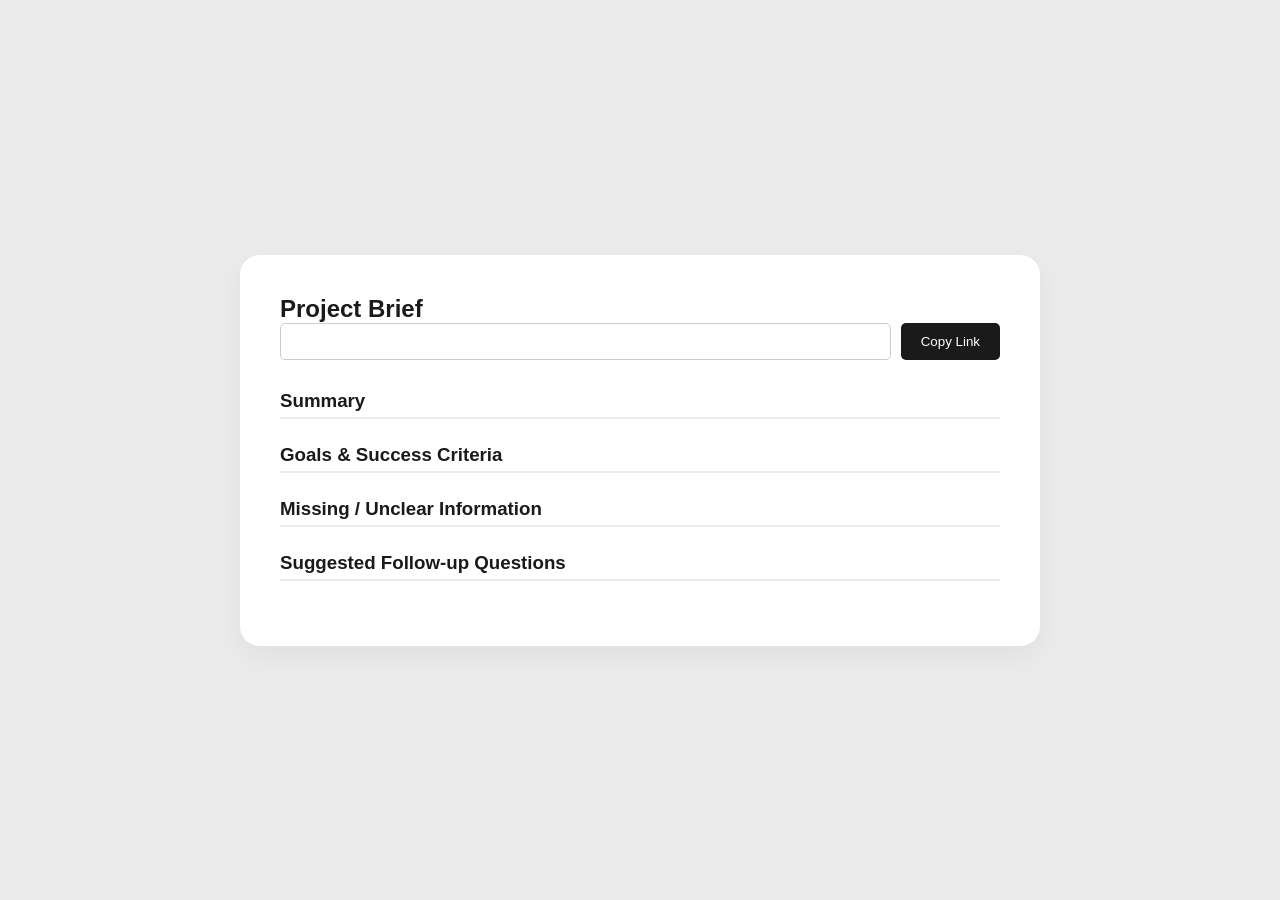
==== static/brief.html @ 4525be4d "Create brief.html" ====
<!DOCTYPE html>
<html lang="en">
<head>
    <meta charset="UTF-8">
    <meta name="viewport" content="width=device-width, initial-scale=1.0">
    <title>Project Brief - NORPLE</title>
    <link rel="stylesheet" href="style.css">
</head>
<body>
    <div id="app">
        <section id="output-view" class="view active">
            <div class="brief-container">
                <h2>Project Brief</h2>
                <div class="share-link">
                    <input type="text" id="share-url" readonly>
                    <button id="copy-btn">Copy Link</button>
                </div>
                
                <div class="brief-section">
                    <h3>Summary</h3>
                    <p id="out-summary"></p>
                </div>
                
                <div class="brief-section">
                    <h3>Goals & Success Criteria</h3>
                    <ul id="out-goals"></ul>
                </div>

                <div class="brief-section">
                    <h3>Missing / Unclear Information</h3>
                    <ul id="out-missing"></ul>
                </div>

                <div class="brief-section">
                    <h3>Suggested Follow-up Questions</h3>
                    <ul id="out-followups"></ul>
                </div>
            </div>
        </section>
    </div>
    <script src="brief.js"></script> 
</body>
</html>
---- static/style.css ----
:root {
    --bg-color: #EBEBEB; /* Refined off-white */
    --text-color: #1a1a1a;
    --border-color: #1a1a1a;
}

* {
    box-sizing: border-box;
    margin: 0;
    padding: 0;
    font-family: 'Inter', Helvetica, Arial, sans-serif;
}

body {
    background-color: var(--bg-color);
    color: var(--text-color);
    display: flex;
    justify-content: center;
    align-items: center;
    min-height: 100vh;
}

.view {
    width: 100vw;
    height: 100vh;
    display: flex;
    justify-content: center;
    align-items: center;
    flex-direction: column;
    position: relative;
}

.hidden {
    display: none !important;
}

/* Landing Page */
.landing-content {
    text-align: center;
    display: flex;
    flex-direction: column;
    align-items: center;
    gap: 15px;
}

.subtitle {
    letter-spacing: 0.5em;
    font-size: 0.8rem;
    color: #666;
    margin-bottom: 5px;
}

.main-logo {
    width: 450px; /* Big and bold SVG */
    max-width: 80vw;
    margin-bottom: 25px;
}

.powered-by {
    font-size: 0.7rem;
    color: #888;
    letter-spacing: 0.2em;
    margin-bottom: 50px;
    display: flex;
    flex-direction: column;
    align-items: center;
    gap: 10px;
}

.softworks-logo {
    width: 120px; /* Smaller, tucked below */
}

.primary-btn {
    background-color: var(--text-color);
    color: white;
    border: none;
    border-radius: 40px;
    padding: 15px 40px;
    font-weight: bold;
    letter-spacing: 1px;
    cursor: pointer;
    width: 100%;
    max-width: 650px; /* Wide pill button */
    transition: transform 0.2s;
}

.primary-btn:hover {
    transform: scale(1.02);
}

/* Input Page */
.header-icon {
    position: absolute;
    top: 40px;
    left: 40px;
    background: transparent;
    border: none;
    cursor: pointer;
    padding: 0;
    z-index: 10;
}

.header-icon img {
    width: 50px;
    height: 50px;
    transition: transform 0.2s;
}

.header-icon:hover img {
    transform: scale(1.1);
}

.input-container {
    width: 100%;
    max-width: 800px;
    display: flex;
    flex-direction: column;
    align-items: center;
    gap: 20px;
}

.character-illustration {
    width: 100%;
    text-align: center; /* Ensures the container centers the image */
}

.character-illustration img {
    width: 550px; /* Increase this value to make him bigger (it was 140px) */
    display: block; 
    margin: 0 auto 10px auto; /* This guarantees he stays perfectly centered */
}

#brief-form {
    width: 100%;
    display: flex;
    flex-direction: column;
    align-items: center;
}

.main-input {
    width: 100%;
    padding: 20px 30px;
    border: 1px solid var(--border-color);
    border-radius: 40px;
    background: transparent;
    font-size: 1.2rem;
    outline: none;
    margin-bottom: 30px;
    text-align: center;
}

.upload-area {
    display: flex;
    gap: 15px;
    justify-content: center;
    flex-wrap: wrap;
}

.upload-box {
    width: 160px;
    height: 160px;
    border: 1px solid var(--border-color);
    border-radius: 20px;
    display: flex;
    flex-direction: column;
    justify-content: center;
    align-items: center;
    cursor: pointer;
    background: transparent;
    transition: background 0.2s;
}

.upload-box:hover {
    background: rgba(0,0,0,0.05);
}

.upload-box input[type="file"] {
    display: none;
}

.upload-text {
    font-size: 0.75rem;
    font-weight: bold;
    letter-spacing: 1px;
    color: var(--text-color);
}

.upload-limit {
    font-size: 0.6rem;
    color: #888;
    margin-top: 10px;
}

.submit-plus {
    width: 40px;
    height: 160px;
    border: 1px solid var(--border-color);
    border-radius: 20px;
    background: transparent;
    font-size: 1.5rem;
    cursor: pointer;
    display: flex;
    justify-content: center;
    align-items: center;
    transition: all 0.2s;
}

.submit-plus:hover {
    background: var(--text-color);
    color: white;
}

/* Output View */
.brief-container {
    width: 100%;
    max-width: 800px;
    background: white;
    padding: 40px;
    border-radius: 20px;
    box-shadow: 0 10px 30px rgba(0,0,0,0.05);
    overflow-y: auto;
    max-height: 90vh;
}

.share-link {
    display: flex;
    gap: 10px;
    margin-bottom: 30px;
}

.share-link input {
    flex-grow: 1;
    padding: 10px;
    border: 1px solid #ccc;
    border-radius: 5px;
}

.share-link button {
    padding: 10px 20px;
    background: var(--text-color);
    color: white;
    border: none;
    border-radius: 5px;
    cursor: pointer;
}

.brief-section {
    margin-bottom: 25px;
}

.brief-section h3 {
    margin-bottom: 10px;
    border-bottom: 2px solid var(--bg-color);
    padding-bottom: 5px;
}

.brief-section ul {
    padding-left: 20px;
}

#loading {
    margin-top: 20px;
    font-weight: bold;
}
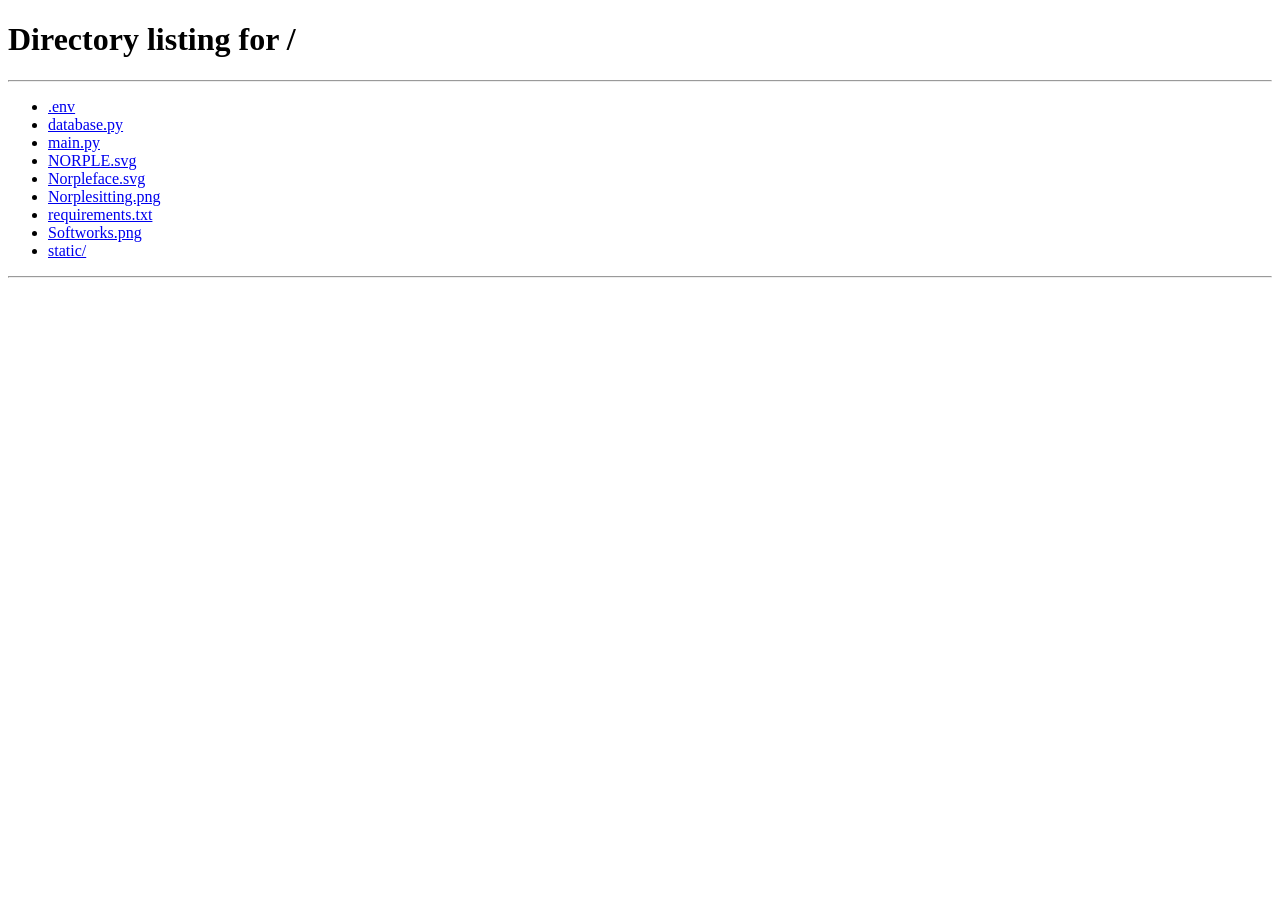
==== commit 32c3d11b: "Update brief.html" ====
--- a/static/brief.html
+++ b/static/brief.html
@@ -9,6 +9,10 @@
 <body>
     <div id="app">
         <section id="output-view" class="view active">
+            <button id="home-back-btn" class="header-icon" aria-label="Go Back">
+                <img src="Norpleface.svg" alt="Back">
+            </button>
+
             <div class="brief-container">
                 <h2>Project Brief</h2>
                 <div class="share-link">
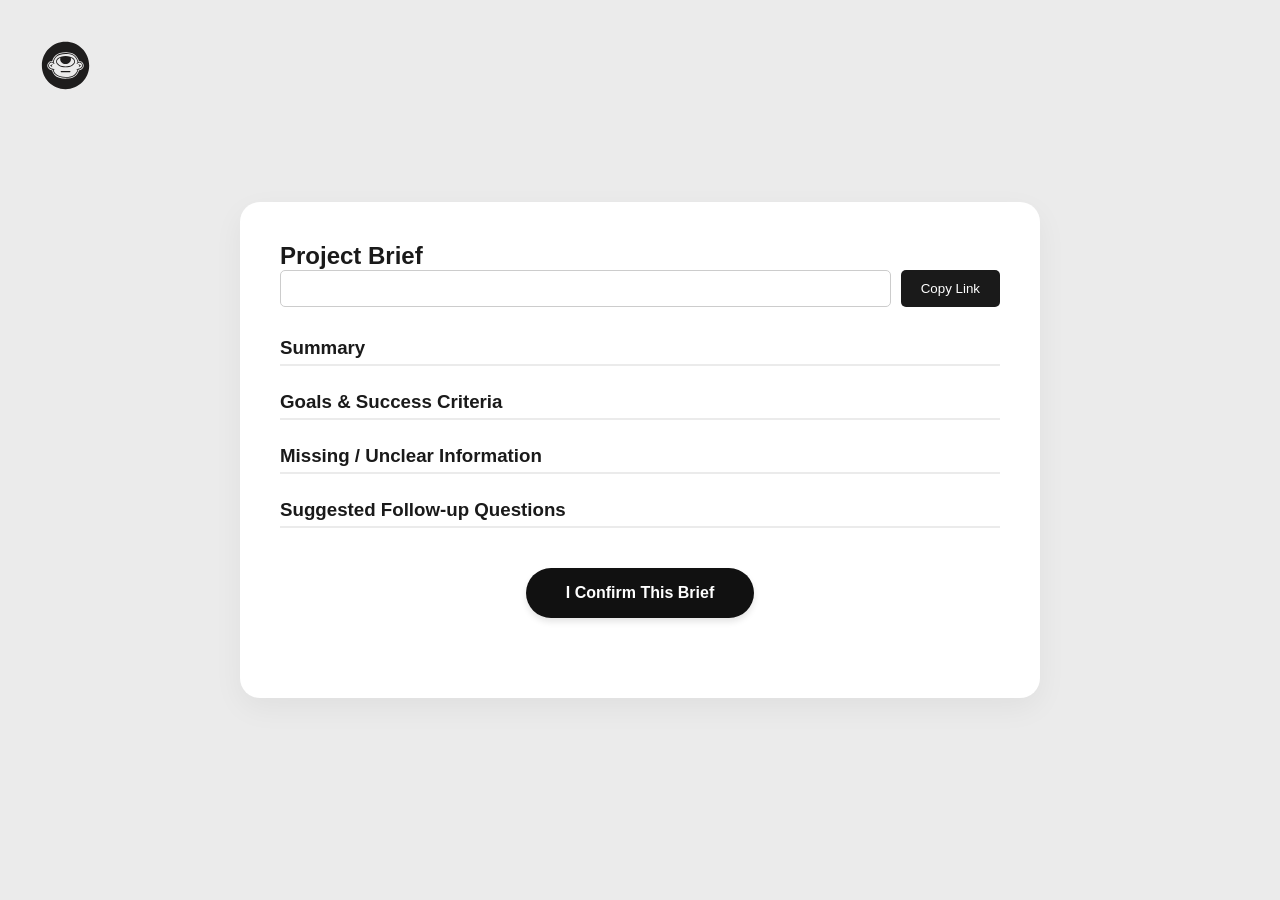
==== commit 3d13af01: "Update brief.html" ====
--- a/static/brief.html
+++ b/static/brief.html
@@ -39,6 +39,11 @@
                     <h3>Suggested Follow-up Questions</h3>
                     <ul id="out-followups"></ul>
                 </div>
+                <div class="confirmation-section" style="text-align: center; margin-top: 40px; margin-bottom: 40px;">
+    <button id="confirm-btn" style="background-color: #111; color: white; padding: 16px 40px; border-radius: 50px; border: none; font-size: 16px; font-weight: bold; cursor: pointer; box-shadow: 0 4px 6px rgba(0,0,0,0.1);">
+        I Confirm This Brief
+    </button>
+</div>
             </div>
         </section>
     </div>
--- a/static/style.css
+++ b/static/style.css
@@ -126,7 +126,7 @@
 }
 
 .character-illustration img {
-    width: 550px; /* Increase this value to make him bigger (it was 140px) */
+    width: 250px; /* Increase this value to make him bigger (it was 140px) */
     display: block; 
     margin: 0 auto 10px auto; /* This guarantees he stays perfectly centered */
 }
@@ -141,7 +141,7 @@
 .main-input {
     width: 100%;
     padding: 20px 30px;
-    border: 1px solid var(--border-color);
+    border: 3px solid var(--border-color);
     border-radius: 40px;
     background: transparent;
     font-size: 1.2rem;
@@ -160,7 +160,7 @@
 .upload-box {
     width: 160px;
     height: 160px;
-    border: 1px solid var(--border-color);
+    border: 3px solid var(--border-color);
     border-radius: 20px;
     display: flex;
     flex-direction: column;
@@ -195,7 +195,7 @@
 .submit-plus {
     width: 40px;
     height: 160px;
-    border: 1px solid var(--border-color);
+    border: 3px solid var(--border-color);
     border-radius: 20px;
     background: transparent;
     font-size: 1.5rem;
@@ -263,3 +263,50 @@
     margin-top: 20px;
     font-weight: bold;
 }
+/* --- Brief Page Colored Cards --- */
+
+.cards-container {
+    display: flex;
+    flex-direction: column;
+    gap: 12px;
+    margin-top: 15px;
+}
+
+.card {
+    padding: 15px 20px;
+    border-radius: 12px;
+    border-left: 6px solid var(--border-color); /* Default fallback */
+    background-color: #fafafa;
+    font-size: 0.95rem;
+    line-height: 1.5;
+    box-shadow: 0 4px 6px rgba(0,0,0,0.02);
+    color: var(--text-color);
+}
+
+/* Color Coding Themes */
+
+/* Goals: Minimalist Green */
+.card-goal {
+    border-left-color: #10B981; 
+    background-color: #ECFDF5;
+}
+
+/* Missing Info: Minimalist Red/Orange */
+.card-missing {
+    border-left-color: #EF4444; 
+    background-color: #FEF2F2;
+}
+
+/* Follow-ups: Minimalist Blue */
+.card-followup {
+    border-left-color: #3B82F6; 
+    background-color: #EFF6FF;
+}
+
+/* Adjust Summary text to match card spacing */
+#out-summary {
+    font-size: 1.05rem;
+    line-height: 1.6;
+    margin-top: 10px;
+    color: #444;
+}
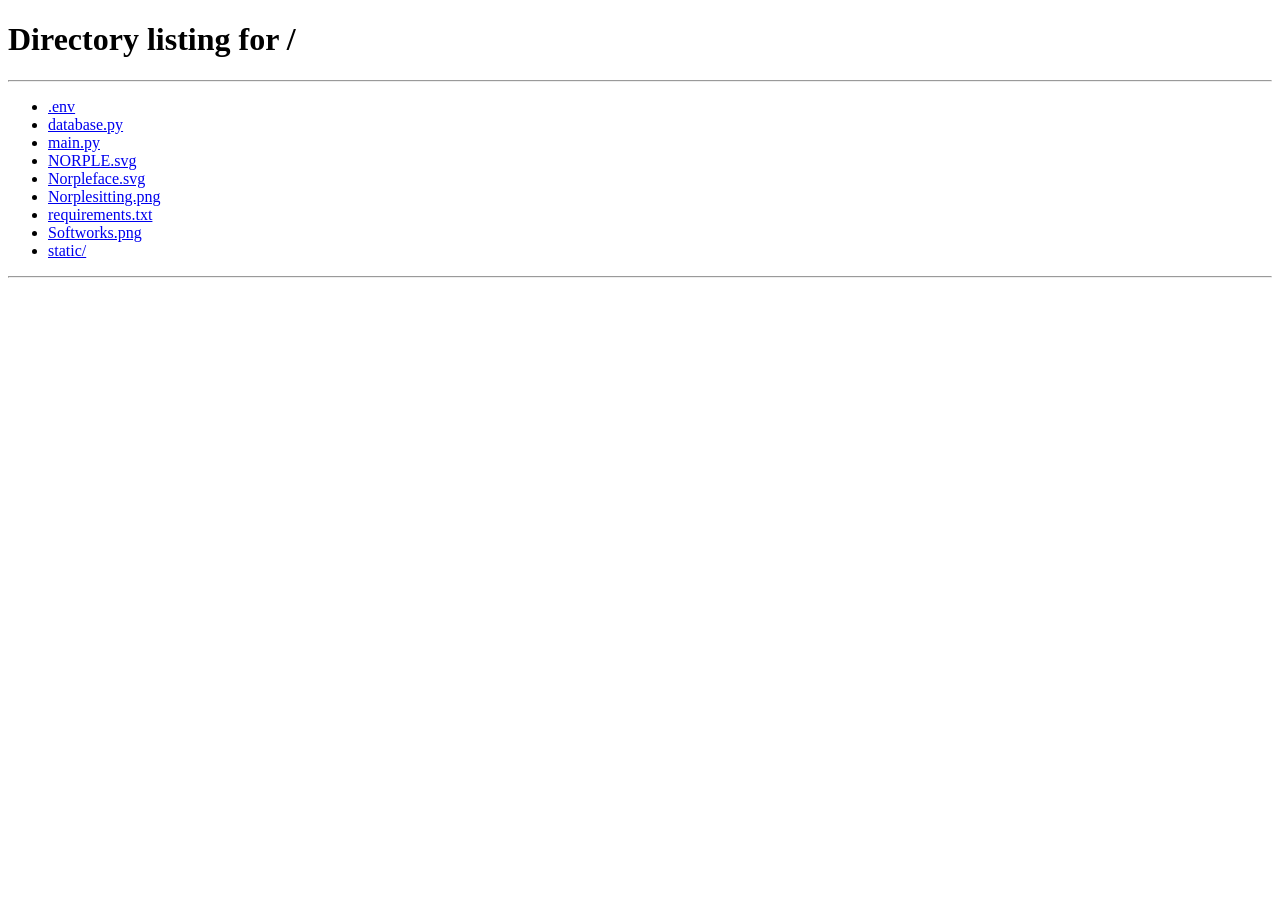
==== commit 45ccc534: "Update brief.html" ====
--- a/static/brief.html
+++ b/static/brief.html
@@ -39,11 +39,6 @@
                     <h3>Suggested Follow-up Questions</h3>
                     <ul id="out-followups"></ul>
                 </div>
-                <div class="confirmation-section" style="text-align: center; margin-top: 40px; margin-bottom: 40px;">
-    <button id="confirm-btn" style="background-color: #111; color: white; padding: 16px 40px; border-radius: 50px; border: none; font-size: 16px; font-weight: bold; cursor: pointer; box-shadow: 0 4px 6px rgba(0,0,0,0.1);">
-        I Confirm This Brief
-    </button>
-</div>
             </div>
         </section>
     </div>
